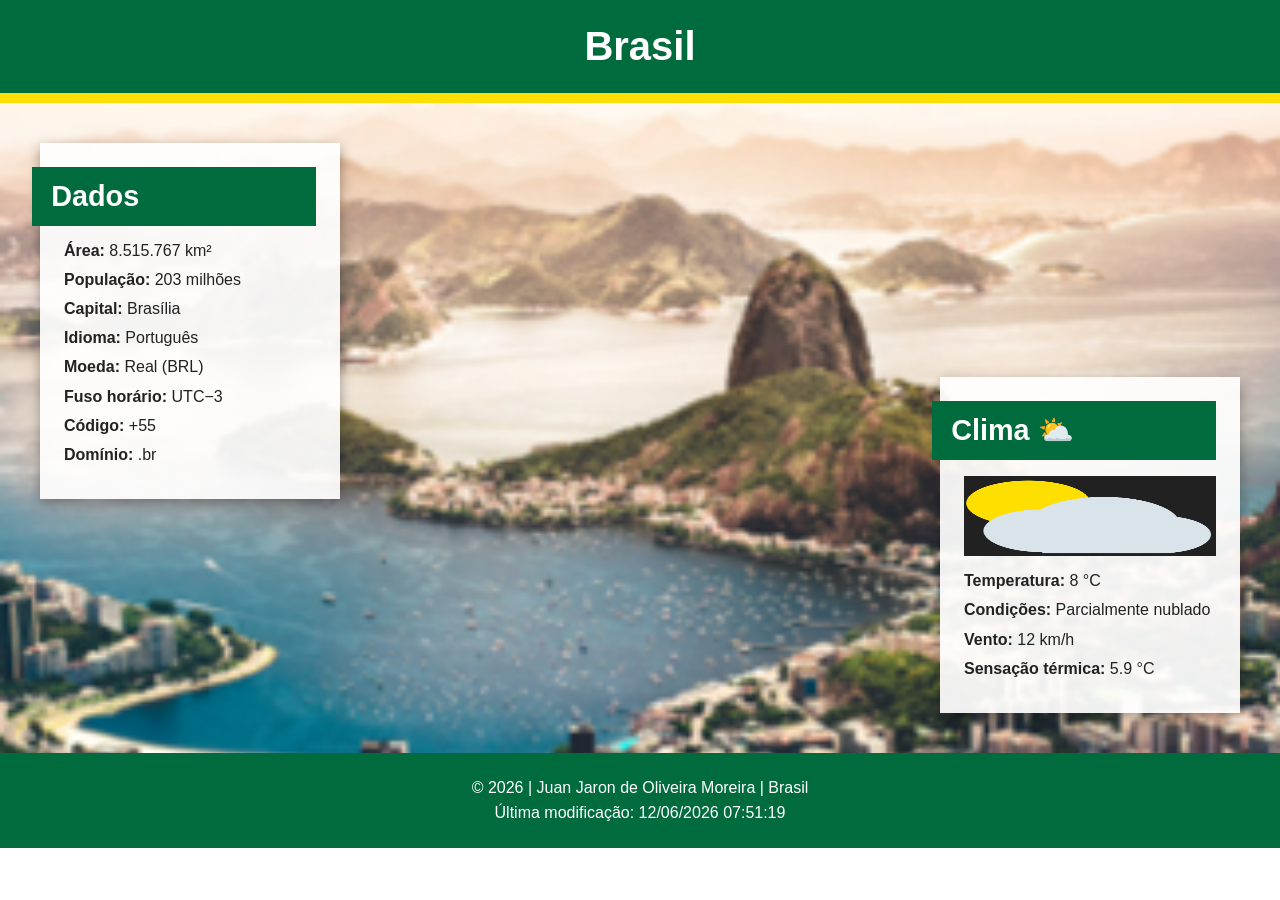
==== local.html @ b1a69972 "Primeiro commit" ====
<!DOCTYPE html>
<html lang="pt-BR">
<head>
    <meta charset="UTF-8">
    <meta name="viewport" content="width=device-width, initial-scale=1.0">
    <meta name="description" content="Informações sobre o Brasil, incluindo dados gerais e clima.">
    <meta name="author" content="Juan Jaron de Oliveira Moreira">

    <title>Brasil | Juan Jaron de Oliveira Moreira</title>

    <link rel="stylesheet" href="estilos/local.css">
    <script src="scripts/local.js" defer></script>
</head>

<body>

    <header>
        <h1>Brasil</h1>
    </header>

    <main>

        <div class="hero">
            <picture>
                <source
                    srcset="imagens/brasil-grande.png"
                    media="(min-width: 700px)"
                >
                <img
                    src="imagens/brasil-pequeno.png"
                    alt="Paisagem brasileira"
                    width="600"
                    height="400"
                >
            </picture>

            <section class="dados">
                <h2>Dados</h2>

                <div class="info">
                    <p><strong>Área:</strong> 8.515.767 km²</p>
                    <p><strong>População:</strong> 203 milhões</p>
                    <p><strong>Capital:</strong> Brasília</p>
                    <p><strong>Idioma:</strong> Português</p>
                    <p><strong>Moeda:</strong> Real (BRL)</p>
                    <p><strong>Fuso horário:</strong> UTC−3</p>
                    <p><strong>Código:</strong> +55</p>
                    <p><strong>Domínio:</strong> .br</p>
                </div>
            </section>

            <section class="clima">
                <h2>Clima</h2>

                <img
                    class="icone-clima"
                    src="imagens/clima-parcialmente-nublado.png"
                    alt="Ícone de clima parcialmente nublado"
                    width="80"
                    height="80"
                >

                <div class="info">
                    <p>
                        <strong>Temperatura:</strong>
                        <span id="temperatura">8</span> °C
                    </p>

                    <p>
                        <strong>Condições:</strong>
                        Parcialmente nublado
                    </p>

                    <p>
                        <strong>Vento:</strong>
                        <span id="vento">12</span> km/h
                    </p>

                    <p>
                        <strong>Sensação térmica:</strong>
                        <span id="sensacao"></span>
                    </p>
                </div>
            </section>
        </div>

    </main>

    <footer>
        <p>
            &copy; <span id="anoAtual"></span>
            | Juan Jaron de Oliveira Moreira
            | Brasil
        </p>

        <p id="ultimaModificacao"></p>
    </footer>

</body>
</html>
---- estilos/local.css ----
:root {
    --verde: #006b3c;
    --amarelo: #ffdf00;
    --azul: #002776;
    --branco: #ffffff;
    --preto: #222222;
    --cinza-claro: #f5f5f5;
}

/* RESET */

* {
    box-sizing: border-box;
    margin: 0;
    padding: 0;
}

body {
    font-family: Arial, Helvetica, sans-serif;
    color: var(--preto);
    background-color: var(--branco);
}

/* HEADER */

header {
    background-color: var(--verde);
    color: var(--branco);
    text-align: center;
    padding: 1.5rem;
    border-bottom: 10px solid var(--amarelo);
}

h1 {
    font-size: 2.5rem;
}

/* HERO */

.hero {
    position: relative;
}

.hero picture,
.hero img {
    display: block;
    width: 100%;
}

.hero > picture > img {
    height: auto;
    object-fit: cover;
}

/* SEÇÕES */

section {
    padding: 1.5rem;
    text-align: center;
    background-color: var(--branco);
}

section h2 {
    margin-bottom: 1rem;
    color: var(--verde);
    font-size: 1.8rem;
}

.info p {
    margin: 0.7rem 0;
}

/* ÍCONE DO CLIMA */

.icone-clima {
    display: block;
    margin: 0 auto 1rem;
}

/* FOOTER */

footer {
    background-color: var(--verde);
    color: var(--branco);
    text-align: center;
    padding: 1.25rem;
}

footer p {
    margin: 0.4rem;
}

/* DESKTOP */

@media screen and (min-width: 700px) {

    .hero > picture > img {
        min-height: 650px;
        height: 70vh;
        object-fit: cover;
    }

    .dados,
    .clima {
        position: absolute;
        background-color: rgba(255, 255, 255, 0.92);
        box-shadow: 0 4px 12px rgba(0, 0, 0, 0.35);
        text-align: left;
        padding: 1.5rem;
    }

    .dados {
        top: 40px;
        left: 40px;
        min-width: 300px;
    }

    .clima {
        bottom: 40px;
        right: 40px;
        min-width: 300px;
    }

    section h2 {
        background-color: var(--verde);
        color: var(--branco);
        padding: 0.8rem 1.2rem;
        margin-left: -2rem;
        text-align: left;
    }

    /* Remove o SVG no desktop */

    .icone-clima {
        display: none;
    }

    /* Pseudoelemento obrigatório da tarefa */

    .clima h2::after {
        content: " ⛅";
        font-size: 1.8rem;
    }
}
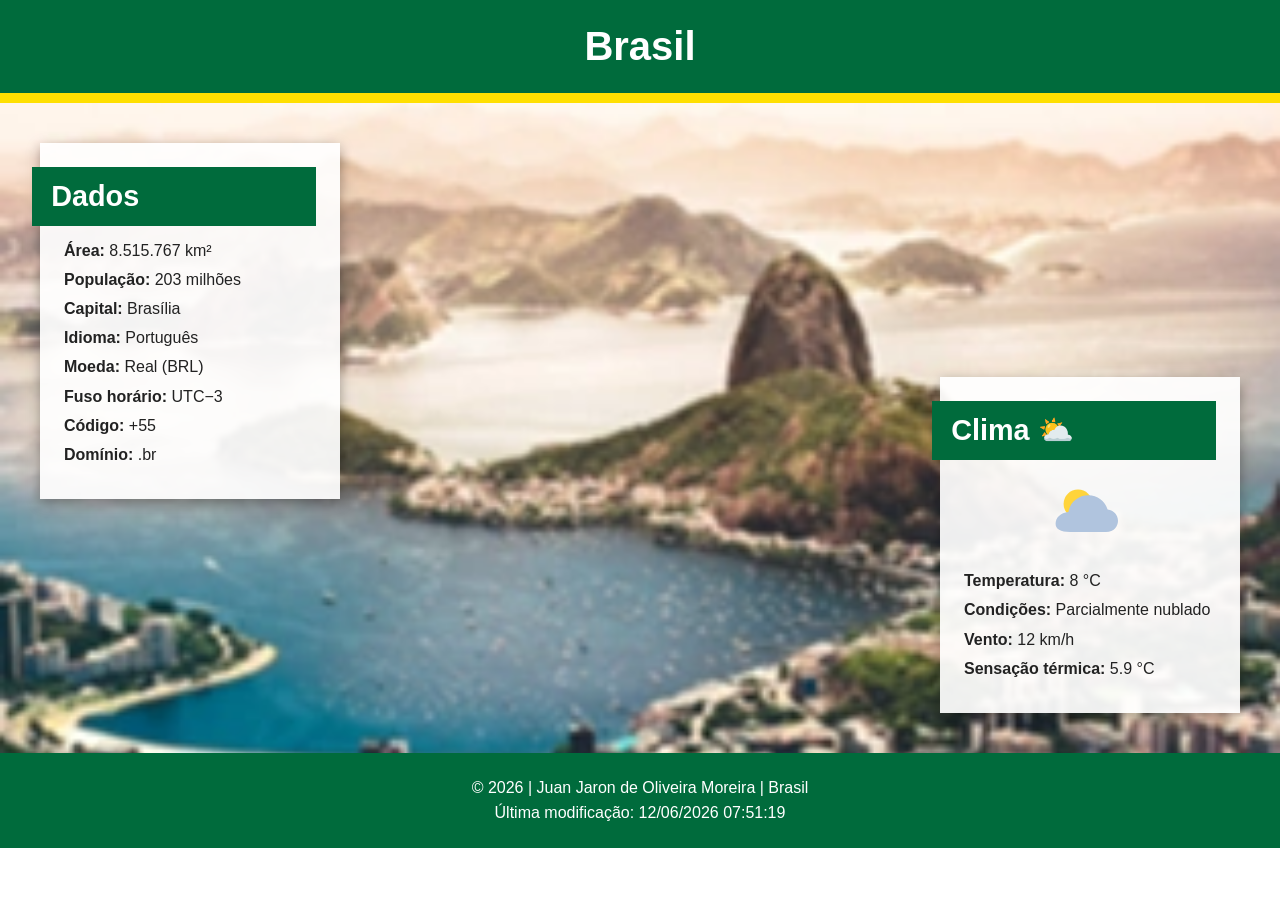
==== commit d3f1088a: "Adiciona icone SVG do clima" ====
--- a/local.html
+++ b/local.html
@@ -23,11 +23,11 @@
         <div class="hero">
             <picture>
                 <source
-                    srcset="imagens/brasil-grande.png"
+                    srcset="imagens/brasil-grande.webp"
                     media="(min-width: 700px)"
                 >
                 <img
-                    src="imagens/brasil-pequeno.png"
+                    src="imagens/brasil-pequeno.webp"
                     alt="Paisagem brasileira"
                     width="600"
                     height="400"
@@ -54,8 +54,8 @@
 
                 <img
                     class="icone-clima"
-                    src="imagens/clima-parcialmente-nublado.png"
-                    alt="Ícone de clima parcialmente nublado"
+                    src="imagens/clima.svg"
+                    alt="Parcialmente nublado"
                     width="80"
                     height="80"
                 >
